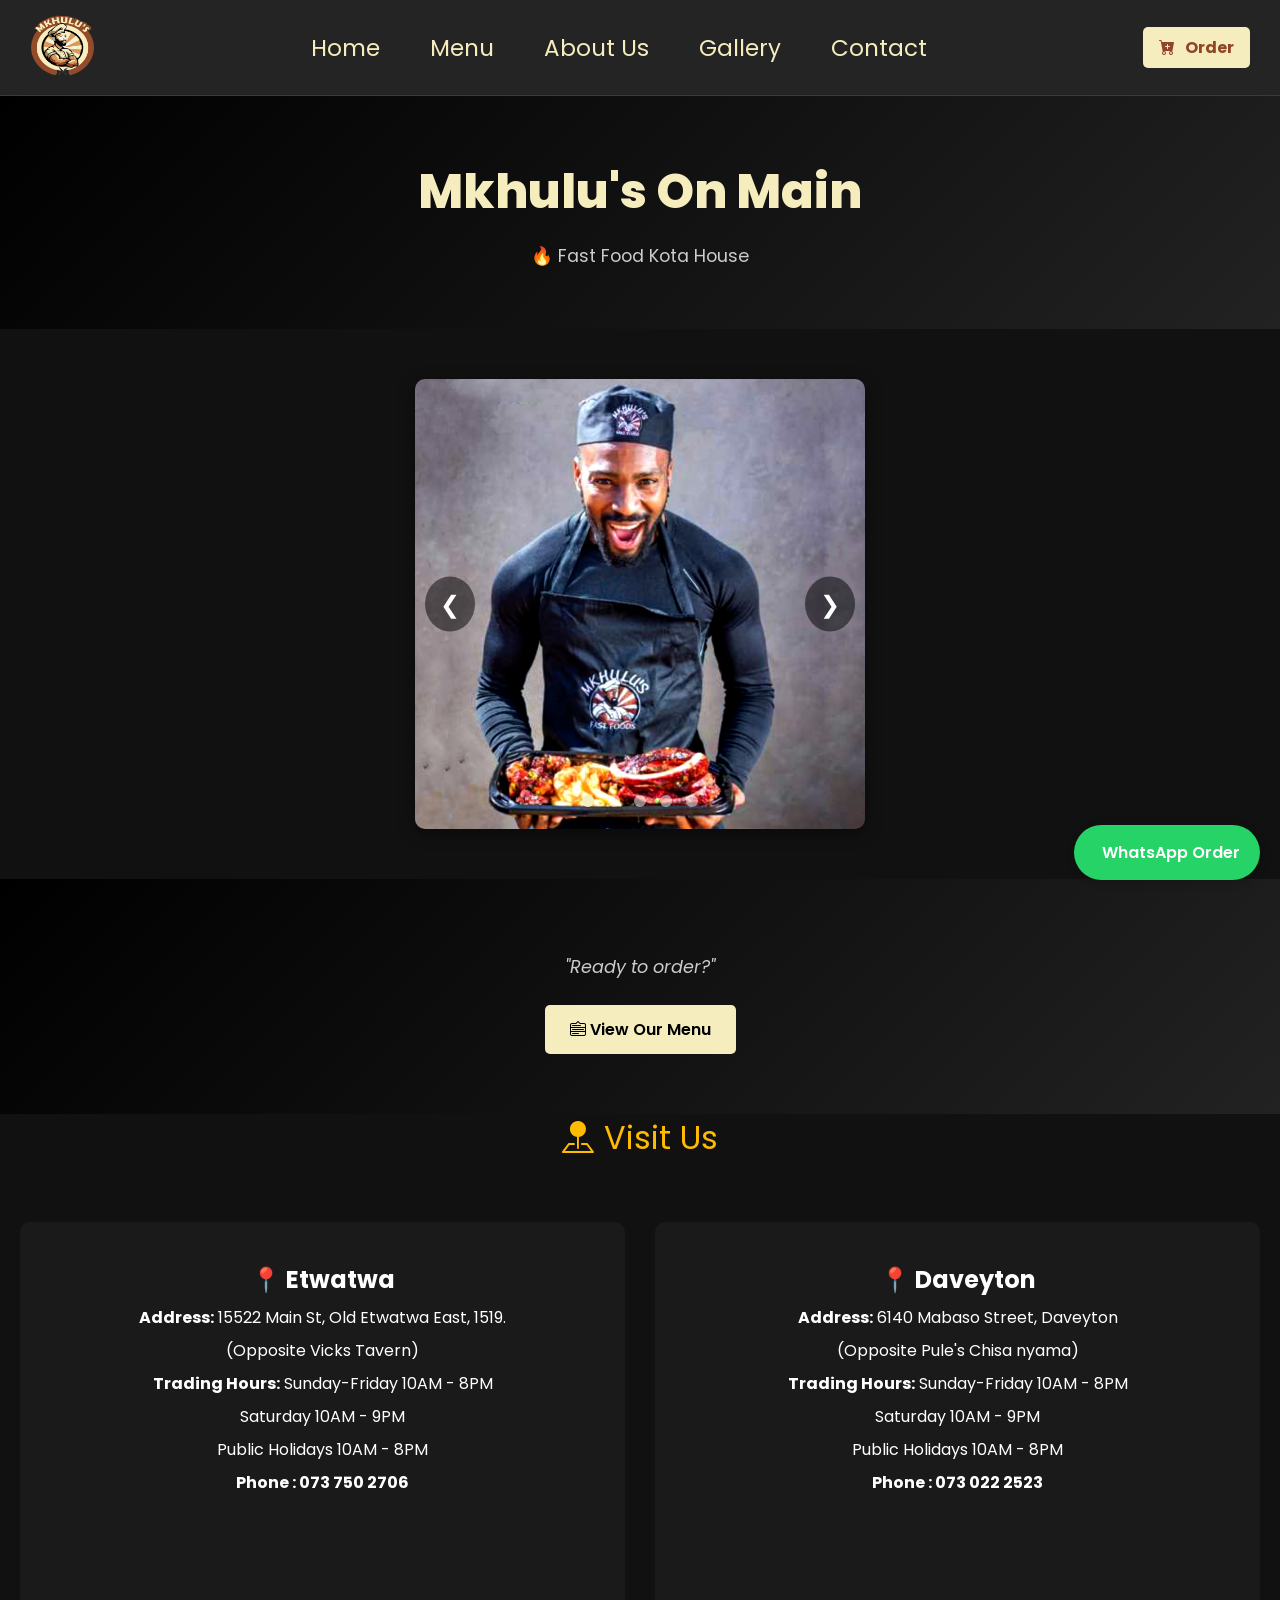
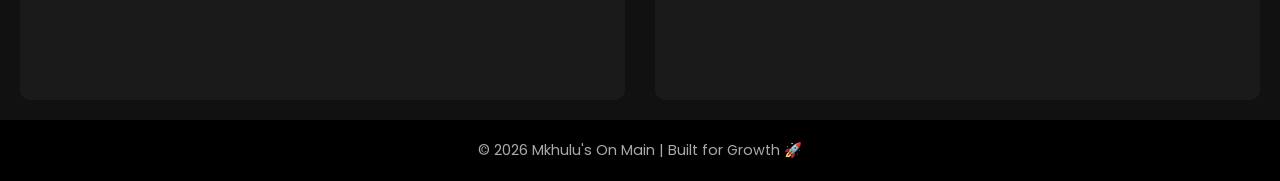
==== index.html @ d46ef75b "." ====
<!DOCTYPE html>
<html lang="en">

<head>
    <meta charset="UTF-8">
    <meta name="viewport" content="width=device-width, initial-scale=1.0">
    <title>Mkhulu's On Main | Kota House</title>
    <link href="https://fonts.googleapis.com/css2?family=Poppins:wght@300;400;600;800&display=swap" rel="stylesheet">
    <link rel="stylesheet" href="https://cdn.jsdelivr.net/npm/bootstrap-icons@1.11.3/font/bootstrap-icons.css">

    <link href="styles.css" rel="stylesheet">
</head>

<body>

    <nav class="navbar">

        <a href="index.html">
            <img src="images/LOGO.avif" class="logo" alt="Logo">
        </a>

        <!-- Hamburger Button -->
        <div class="hamburger" onclick="toggleMenu()">
            <i class="bi bi-list"></i>
        </div>

        <ul class="nav-links" id="navLinks">
            <li><a href="index.html">Home</a></li>
            <li><a href="menu.html">Menu</a></li>
            <li><a href="about.html">About Us</a></li>
            <li><a href="gallery.html">Gallery</a></li>
            <li><a href="contact.html">Contact</a></li>
        </ul>

        <a href="menu.html" class="order-btn">
            <i class="bi bi-cart-plus-fill"></i> Order
        </a>

    </nav>


    <!-- Hero Section -->
    <div class="hero">
        <h1>Mkhulu's On Main</h1>
        <p>🔥 Fast Food Kota House</p>
    </div>

    <!-- Slider Wrapper -->
    <div class="slider-wrapper">
        <div class="slider">
            <div class="slide active"><img src="images/mkhulu.jpeg" alt="Slide 1"></div>
            <div class="slide"><img src="images/slide2.avif" alt="Slide 2"></div>
            <div class="slide"><img src="images/slide3.avif" alt="Slide 3"></div>
            <div class="slide"><img src="images/slide4.avif" alt="Slide 4"></div>
            <div class="slide"><img src="images/slide5.avif" alt="Slide 5"></div>
        </div>

        <!-- Arrows -->
        <button class="prev">&#10094;</button>
        <button class="next">&#10095;</button>

        <!-- Dots -->
        <div class="dots">
            <span class="dot active" data-index="0"></span>
            <span class="dot" data-index="1"></span>
            <span class="dot" data-index="2"></span>
            <span class="dot" data-index="3"></span>
            <span class="dot" data-index="4"></span>
        </div>
    </div>


    <div class="hero">
        <p><i>"Ready to order?"</i></p>
        <a href="menu.html" class="cta-btn"><i class="bi bi-menu-down"></i> View Our Menu</a>
    </div>



    <!-- HTML -->
    <div id="visit">
        <i class="bi bi-pin-map-fill"></i> Visit Us
    </div>

    <div class="locations">
        <section class="info">
            <h2>📍 Etwatwa</h2>
            <p class="map-link">
                <strong>Address:</strong>
                <a href="https://www.google.com/maps/search/?api=1&query=Opposite+Vicks+Tavern,+15522+Main+St,+Old+Etwatwa+East,+Benoni,+1519"
                    target="_blank">
                    15522 Main St, Old Etwatwa East, 1519.
                </a>
            </p>
            <p>(Opposite Vicks Tavern)</p>

            <p><strong>Trading Hours:</strong> Sunday-Friday 10AM - 8PM</p>
            <P>Saturday 10AM - 9PM</P>
            <P>Public Holidays 10AM - 8PM</P>
            <p><strong>Phone : </strong>
                <a href="tel:+277375027063"> 073 750 2706</a>
            </p>
            <iframe
                src="https://www.google.com/maps?q=Opposite+Vicks+Tavern,+15522+Main+St,+Old+Etwatwa+East,+Benoni,+1519&output=embed"
                width="250" height="150" style="border:0; border-radius:8px;" loading="lazy">
            </iframe>

        </section>

        <section class="info">
            <h2>📍 Daveyton</h2>
            <p class="map-link">
                <strong>Address:</strong>
                <a href="https://maps.app.goo.gl/sneJCMgB36VChfYU7" target="_blank">
                    6140 Mabaso Street, Daveyton
                </a>
            </p>

            <p>(Opposite Pule's Chisa nyama)</p>
            <p><strong>Trading Hours:</strong> Sunday-Friday 10AM - 8PM</p>
            <P>Saturday 10AM - 9PM</P>
            <P>Public Holidays 10AM - 8PM</P>
            <p><strong>Phone : </strong>
                <a href="tel:+27730222523"> 073 022 2523</a>
            </p>
            <iframe
                src="https://www.google.com/maps/embed?pb=!1m18!1m12!1m3!1d895.4417477886059!2d28.4254362!3d-26.1391393!2m3!1f0!2f0!3f0!3m2!1i1024!2i768!4f13.1!3m3!1m2!1s0x1e953bc780aaadab%3A0x60df3e2e0fc5ef52!2s6142%20Mocke%20St%2C%20Daveyton%2C%20Benoni%2C%201507!5e0!3m2!1sen!2sza!4v1771265804781!5m2!1sen!2sza"
                width="250" height="150" style="border:0; border-radius:8px;" allowfullscreen="" loading="lazy"
                referrerpolicy="no-referrer-when-downgrade">
            </iframe>


        </section>
    </div>

    <footer>
        © 2026 Mkhulu's On Main | Built for Growth 🚀
    </footer>

    <a href="https://wa.me/27780421867" class="whatsapp-btn">
        <i class="fab fa-whatsapp"></i> <span>WhatsApp Order</span> </a>

    <script src="script.js"></script>


</body>

</html>
---- styles.css ----
/* -------------------- Global Styles -------------------- */
* {
    margin: 0;
    padding: 0;
    box-sizing: border-box;
    font-family: 'Poppins', sans-serif;
}

body {
    margin: 0;
    font-family: 'Poppins', sans-serif;
    background: #111;
    color: white;
}

/* -------------------- Navbar -------------------- */
.navbar {
    position: sticky;
    /* Makes it stick */
    top: 0;
    /* Stick to top */
    z-index: 1000;
    /* Stay above content */
    width: 100%;

    display: flex;
    align-items: center;
    justify-content: space-between;
    padding: 15px 30px;

    background: rgba(51, 51, 51, 0.6);
    /* Semi-transparent */
    backdrop-filter: blur(10px);
    /* Blur effect */
    -webkit-backdrop-filter: blur(15px);
    /* Safari support */

    border-bottom: 1px solid rgba(255, 255, 255, 0.1);
}

/* Logo */
.logo {
    height: 65px;
    /* controls size */
    width: auto;
    /* keeps proportions */
    display: block;
}


/* Nav Links */
.nav-links {
    list-style: none;
    display: flex;
    gap: 50px;
    margin: 0;
    padding: 0;
    font-size: 23px;
}

.nav-links a {
    color: #F6EDBF;
    text-decoration: none;
    transition: 0.3s;
}

.nav-links a:hover {
    color: #8F4526;
    text-shadow: #ffffff;
}

/* Order Button */
.order-btn {
    display: inline-flex;
    align-items: center;
    gap: 10px;
    background-color: #F6EDBF;
    color: #8F4526;
    padding: 8px 16px;
    border-radius: 5px;
    text-decoration: none;
    font-weight: bold;
    transition: 0.5s;
}

.order-btn:hover {
    background-color: #8F4526;
    color: wheat;
}

/* -------------------- Header -------------------- */
header {
    background: linear-gradient(135deg, #000, #222);
    padding: 60px 0;
    /* Remove horizontal padding to align navbar */
    text-align: center;
}

header h1 {
    font-size: 3rem;
    font-weight: 800;
    color: #F6EDBF;
}

header p {
    margin-top: 15px;
    font-size: 1.1rem;
    color: #ccc;
}

.slider-wrapper {
    position: relative;
    width: 450px;
    height: 450px;
    margin: 50px auto;
    overflow: hidden;
    border-radius: 10px;
    box-shadow: 0 4px 15px rgba(0, 0, 0, 0.5);
}

.slider {
    display: flex;
    transition: transform 0.5s ease-in-out;
    width: 500%;
    will-change: transform;
    /* 5 slides */
}

.slide {
    min-width: 100%;
    box-sizing: border-box;
}

.slide img {
    width: 20%;
    display: block;
}

/* Arrows */
.prev,
.next {
    position: absolute;
    top: 50%;
    transform: translateY(-50%);
    background-color: rgba(0, 0, 0, 0.5);
    color: white;
    border: none;
    padding: 10px 15px;
    font-size: 24px;
    cursor: pointer;
    border-radius: 50%;
}

.prev:hover,
.next:hover {
    background-color: rgba(0, 0, 0, 0.8);
}

.prev {
    left: 10px;
}

.next {
    right: 10px;
}

/* Dots */
.dots {
    position: absolute;
    bottom: 15px;
    width: 100%;
    text-align: center;
}

.dot {
    height: 12px;
    width: 12px;
    margin: 0 5px;
    display: inline-block;
    background-color: rgba(255, 255, 255, 0.5);
    border-radius: 50%;
    cursor: pointer;
    transition: background 0.5s;
}

.dot.active {
    background-color: #F6EDBF;
}


.cta-btn {
    display: inline-block;
    margin-top: 25px;
    padding: 12px 25px;
    background: #F6EDBF;
    color: black;
    font-weight: 600;
    text-decoration: none;
    border-radius: 5px;
    transition: 0.3s;
}

.cta-btn:hover {
    background: #8F4526;
    color: #F6EDBF;
}

/* -------------------- Sections -------------------- */
.section {
    padding: 60px 20px;
    max-width: 1200px;
    margin: auto;
}

.section h2 {
    text-align: center;
    margin-bottom: 40px;
    font-size: 2rem;
    color: #ffbb00;
}

.hero {
    background: linear-gradient(135deg, #000, #222);
    padding: 60px 20px;
    /* Only padding for content, won't affect navbar */
    text-align: center;
}

.hero h1 {
    font-size: 3rem;
    font-weight: 800;
    color: #F6EDBF;
}

.hero p {
    margin-top: 15px;
    font-size: 1.1rem;
    color: #ccc;
}

.hero .cta-btn {
    display: inline-block;
    margin-top: 25px;
    padding: 12px 25px;
    background: #F6EDBF;
    color: black;
    font-weight: 600;
    text-decoration: none;
    border-radius: 5px;
    transition: 0.3s;
}

.hero .cta-btn:hover {
    background: #8F4526;
    color: #F6EDBF;
}


/* Visit Section */
#visit {
    display: flex;
    justify-content: center;
    align-items: center;
    gap: 10px;
    text-align: center;
    margin-bottom: 40px;
    font-size: 2rem;
    color: #ffbb00;
}

/* -------------------- Menu Grid -------------------- */

.menu-grid {
    display: grid;
    grid-template-columns: repeat(auto-fit, minmax(220px, 1fr));
    gap: 20px;
}

/* ------------------- Menu Cards ------------------- */



/* -------------------- Locations -------------------- */
.locations {
    display: grid;
    grid-template-columns: repeat(2, 1fr);
    gap: 30px;
    padding: 20px;
}

.info {
    background: #1a1a1a;
    padding: 40px 20px;
    text-align: center;
    border-radius: 10px;
}

.info p {
    margin: 8px 0;
}

.map-link a {
    font-size: 16px;
    color: #ffffff;
    text-decoration: none;
}

.map-link a:hover {
    text-decoration: underline;
}

/* -------------------- Cards -------------------- */
.card {
    background: #1c1c1c;
    padding: 20px;
    border-radius: 10px;
    transition: 0.3s;
    border: 1px solid #333;
}

.card:hover {
    transform: translateY(-5px);
    border: 1px solid #ffbb00;
}

.card h3 {
    margin-bottom: 10px;
    color: #ffbb00;
}

.price {
    font-weight: 600;
    margin: 10px 0;
    color: #00ff88;
}

/* -------------------- Footer -------------------- */
footer {
    background: #000;
    padding: 20px;
    text-align: center;
    font-size: 0.9rem;
    color: #aaa;
}

/* -------------------- WhatsApp Button -------------------- */
.whatsapp-btn {
    position: fixed;
    bottom: 20px;
    right: 20px;
    background: #25D366;
    color: white;
    padding: 15px 20px;
    border-radius: 50px;
    text-decoration: none;
    font-weight: 600;
    display: flex;
    align-items: center;
    gap: 8px;
    /* Space between icon and text */
    z-index: 9999;
    box-shadow: 2px 2px 10px rgba(0, 0, 0, 0.2);
}

/* Mobile View: Icon Only */
@media (max-width: 768px) {
    .whatsapp-btn {
        width: 60px;
        /* Set a fixed width */
        height: 60px;
        /* Set a fixed height */
        padding: 0;
        /* Remove padding to center the icon */
        justify-content: center;
        border-radius: 50%;
        /* Makes it a circle */
        bottom: 15px;
        right: 15px;
    }

    .whatsapp-btn span {
        display: none;
        /* Hides the text label */
    }

    .whatsapp-btn i {
        font-size: 30px;
        /* Makes the icon slightly larger on mobile */
    }
}

/* -------------------- Links -------------------- */
a[href^="tel"] {
    color: inherit;
    text-decoration: none;
    font-weight: bold;
}

/* -------------------- Responsive -------------------- */
@media (max-width: 768px) {
    .locations {
        grid-template-columns: 1fr;
    }

    .nav-links {
        flex-direction: column;
        gap: 15px;
    }
}

/* -------------------- Menu views -------------------- */
/* Buttons */
.menu-buttons {
    display: flex;
    justify-content: center;
    gap: 20px;
    margin: 40px 0;
    flex-wrap: wrap;
}

.menu-btn {
    padding: 12px 25px;
    font-size: 16px;
    cursor: pointer;
    border: none;
    border-radius: 8px;
    background-color: #ff6f61;
    color: white;
    transition: background 0.3s, transform 0.2s;
}

.menu-btn:hover {
    background-color: #ff3b2f;
    transform: scale(1.05);
}

/* Modal Styling */
.modal {
    display: none;
    /* Hidden by default */
    position: fixed;
    z-index: 1000;
    padding-top: 60px;
    left: 0;
    top: 0;
    width: 100%;
    height: 100%;
    overflow: auto;
    background-color: rgba(0, 0, 0, 0.8);
    /* Black with opacity */
}

.modal-content {
    margin: auto;
    display: block;
    max-width: 90%;
    max-height: 80vh;
    border-radius: 10px;
    box-shadow: 0 4px 15px rgba(0, 0, 0, 0.3);
    animation: fadeIn 0.3s;
}

.close {
    position: absolute;
    top: 20px;
    right: 35px;
    color: #fff;
    font-size: 40px;
    font-weight: bold;
    cursor: pointer;
    transition: color 0.3s;
}

.close:hover {
    color: #ff3b2f;
}

/* Fade animation */
@keyframes fadeIn {
    from {
        opacity: 0;
    }

    to {
        opacity: 1;
    }
}

/* Hamburger hidden on desktop */
.hamburger {
    display: none;
    font-size: 28px;
    cursor: pointer;
    color: white;
}

/* Mobile Styles */
@media (max-width: 768px) {
    .hamburger {
        display: block;
        /* Show hamburger */
    }

    .order-btn {
        display: none;
        /* Hide desktop button */
    }

    .nav-links {
        /* Position it as a dropdown */
        position: absolute;
        top: 100%;
        /* Sits right below navbar */
        left: 0;
        width: 100%;
        background: rgba(17, 17, 17, 0.95);
        backdrop-filter: blur(10px);

        /* Layout */
        flex-direction: column;
        align-items: center;
        gap: 0;
        padding: 0;

        /* The Animation Logic */
        max-height: 0;
        overflow: hidden;
        transition: max-height 0.4s ease-in-out, padding 0.3s ease;
        display: flex;
        /* Keep as flex to align items center */
    }

    /* When JS adds the .active class */
    .nav-links.active {
        max-height: 500px;
        /* Big enough to fit all links */
        padding: 20px 0;
        border-bottom: 1px solid rgba(255, 255, 255, 0.1);
    }

    .nav-links li {
        width: 100%;
        text-align: center;
        padding: 15px 0;
    }
}

/* Define the movement */
@keyframes single-bounce {

    0%,
    100% {
        transform: translateY(0);
    }

    50% {
        transform: translateY(-12px);
    }
}

/* The specific class for this button */
/* 1. The Wrapper handles the infinite floating/bouncing */
.bounce-wrapper {
    display: inline-block;
    animation: single-bounce 1.2s infinite ease-in-out;
}

/* 2. The Button handles the styling and the "Press" effect */
/* 1. This centers the button horizontally and adds vertical spacing */
.button-container {
    display: flex;
    justify-content: center;
    /* Horizontal center */
    align-items: center;
    /* Vertical center */
    padding: 40px 0;
    /* Space above and below the button */
    width: 100%;
    /* Ensure it spans the full screen width */
}

/* 2. The Wrapper (remains the same) */
.bounce-wrapper {
    display: inline-block;
    animation: single-bounce 1.2s infinite ease-in-out;
}

/* 3. The Button (your existing styles) */
.btn-bounce-only {
    display: inline-block;
    text-decoration: none;
    background-color: #e67e22;
    color: #fff;
    padding: 14px 28px;
    border-radius: 5px;
    font-family: sans-serif;
    font-weight: bold;
    transition: transform 0.9s ease-out, background-color 0.6s ease;
    -webkit-tap-highlight-color: transparent;
}

/* THE CLICK EFFECT */
.btn-bounce-only:active {
    transform: scale(0.8);
}

@keyframes single-bounce {

    0%,
    100% {
        transform: translateY(0);
    }

    50% {
        transform: translateY(-8px);
    }
}

.social-container {
    text-align: center;
    padding: 40px 20px;
}

.social-container h3 {
    color: #F6EDBF;
    margin-bottom: 20px;
    font-size: 1.5rem;
}

.social-icons {
    display: flex;
    justify-content: center;
    gap: 20px;
}

.social-btn {
    width: 60px;
    height: 60px;
    display: flex;
    align-items: center;
    justify-content: center;
    border-radius: 50%;
    background: rgba(255, 255, 255, 0.1);
    backdrop-filter: blur(5px);
    color: white;
    font-size: 24px;
    text-decoration: none;
    transition: all 0.3s ease;
    border: 1px solid rgba(255, 255, 255, 0.1);
}

/* Hover Effects */
.social-btn:hover {
    transform: translateY(-5px);
    box-shadow: 0 10px 20px rgba(0, 0, 0, 0.3);
}

.facebook:hover {
    background: #1877F2;
    border-color: #1877F2;
}

.tiktok:hover {
    background: #000000;
    border-color: #ff0050;
    box-shadow: 2px 2px #ff0050, -2px -2px #00f2ea;
}

.instagram:hover {
    background: radial-gradient(circle at 30% 107%, #fdf497 0%, #fdf497 5%, #fd5949 45%, #d6249f 60%, #285AEB 90%);
    border-color: transparent;
}

@media (max-width: 768px) {
    .nav-links {
        position: absolute;
        top: 70px;
        left: 0;
        width: 100%;
        background: #111;
        flex-direction: column;
        text-align: center;
        padding: 15px 0;

        /* Smooth Transition Logic */
        max-height: 0;
        overflow: hidden;
        transition: max-height 0.3s ease-in-out;
        display: flex;
        /* Keep flex, but hide with height */
    }

    .nav-links.active {
        max-height: 500px;
        /* Adjust based on menu size */
    }
}

/* Responsive adjustments for mobile devices */
@media screen and (max-width: 768px) {
    .item {
        flex-direction: column;
        /* Stack elements vertically */
        border-radius: 20px;
        /* Reduce pill shape to a rounded card */
        padding: 20px;
        text-align: center;
        gap: 10px;
        /* Adds spacing between stacked elements */
    }

    .item-name,
    .price-center,
    .btn-wrapper {
        flex: none;
        /* Reset the flex-grow property */
        width: 100%;
        /* Ensure they take full width */
        text-align: center;
        /* Center text for a cleaner mobile look */
        justify-content: center;
    }

    .item:hover {
        transform: none;
        /* Optional: Disable lift on touch devices */
    }
}

@media (hover: hover) {
    .item:hover {
        transform: translateY(-2px);
        box-shadow: 0 10px 20px rgba(0, 0, 0, 0.15);
    }
}
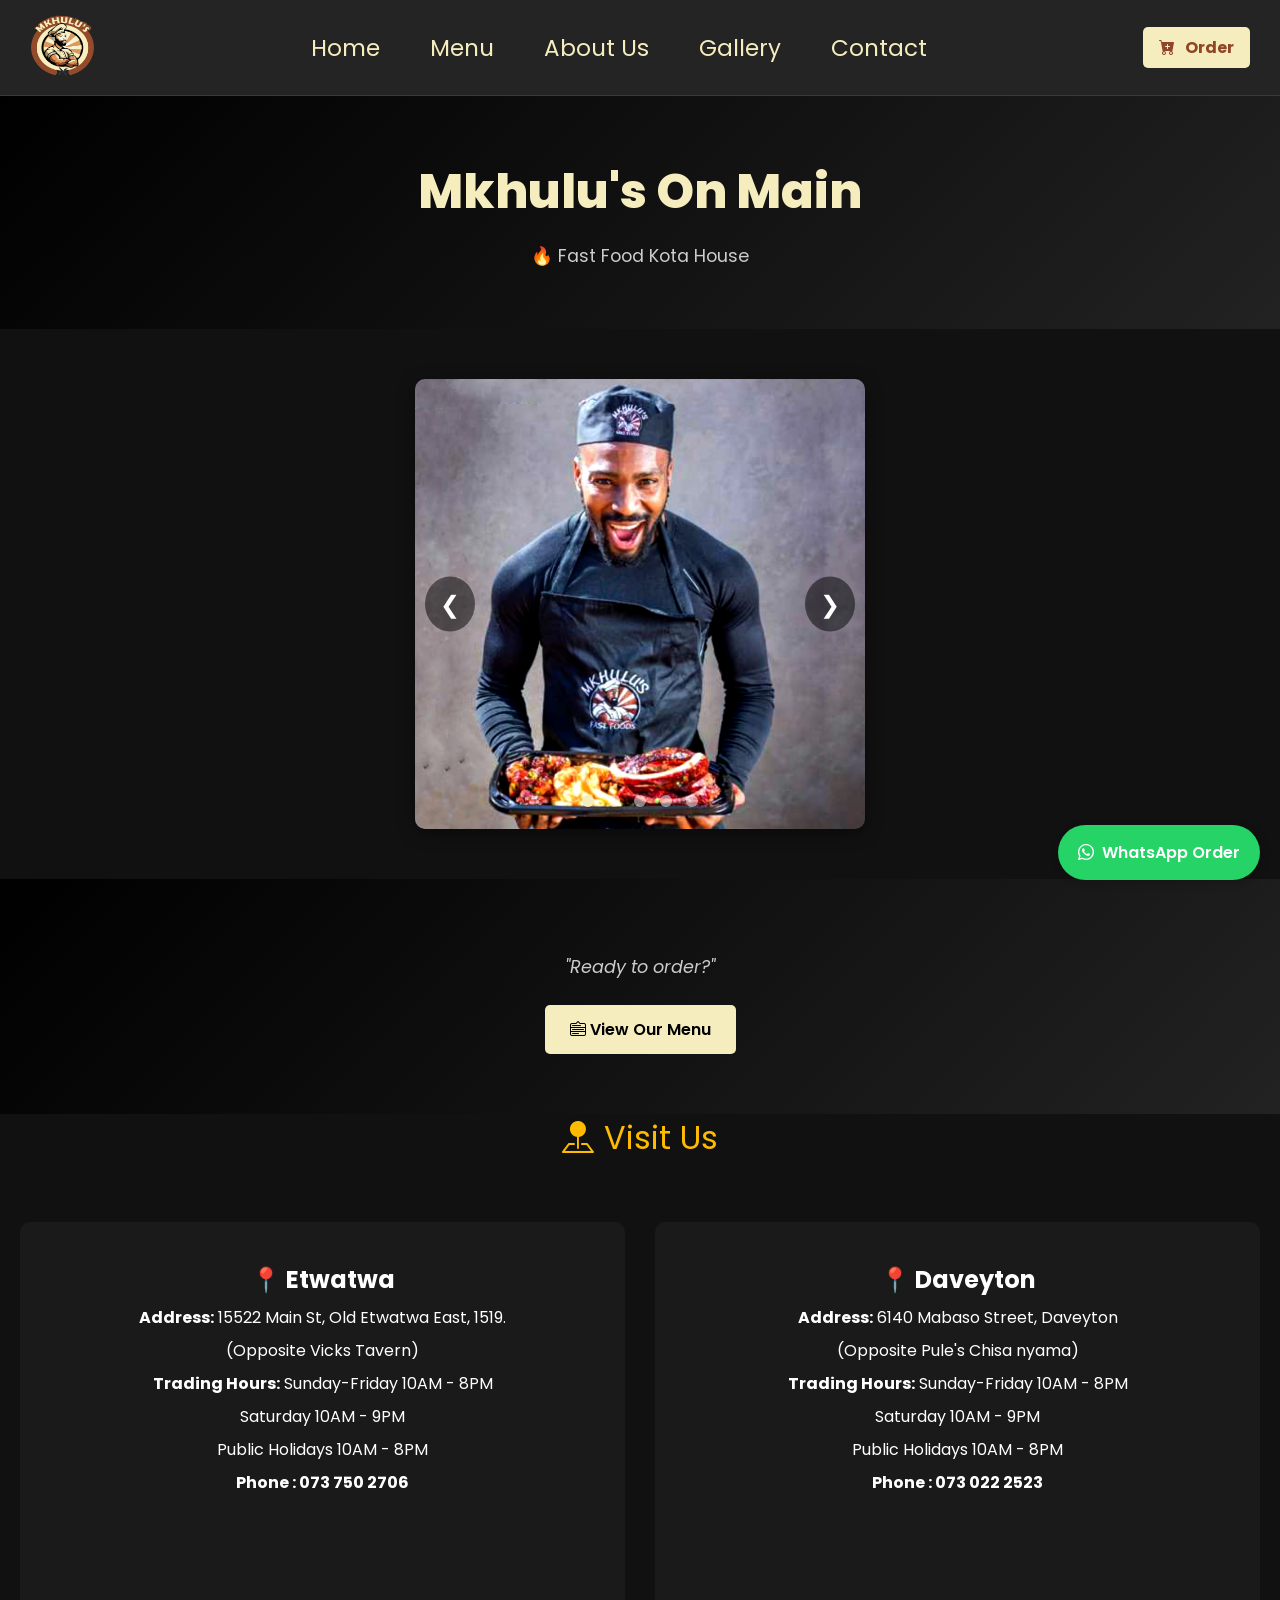
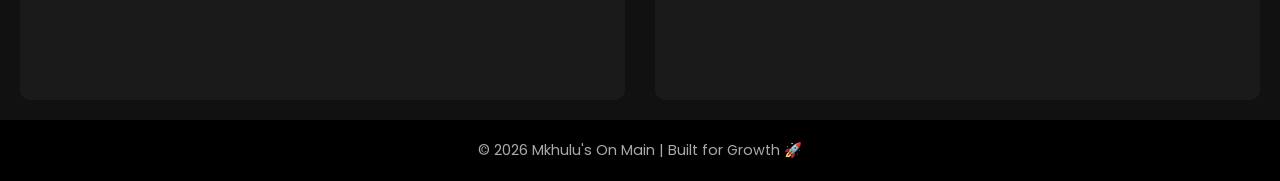
==== commit 189a7509: "." ====
--- a/index.html
+++ b/index.html
@@ -138,7 +138,7 @@
     </footer>
 
     <a href="https://wa.me/27780421867" class="whatsapp-btn">
-        <i class="fab fa-whatsapp"></i> <span>WhatsApp Order</span> </a>
+        <i class="bi bi-whatsapp"></i> <span>WhatsApp Order</span> </a>
 
     <script src="script.js"></script>
 
--- a/styles.css
+++ b/styles.css
@@ -363,29 +363,55 @@
 }
 
 /* Mobile View: Icon Only */
+/* Desktop Styles */
+.whatsapp-btn {
+    position: fixed;
+    bottom: 20px;
+    right: 20px;
+    background: #25D366;
+    color: white;
+    padding: 15px 20px;
+    border-radius: 50px;
+    text-decoration: none;
+    font-weight: 600;
+    display: flex;
+    align-items: center;
+    justify-content: center;
+    z-index: 9999;
+    white-space: nowrap;
+    /* Prevents text from wrapping */
+    transition: all 0.3s ease;
+}
+
+/* Mobile View (The Fix) */
 @media (max-width: 768px) {
     .whatsapp-btn {
-        width: 60px;
-        /* Set a fixed width */
-        height: 60px;
-        /* Set a fixed height */
-        padding: 0;
-        /* Remove padding to center the icon */
-        justify-content: center;
-        border-radius: 50%;
-        /* Makes it a circle */
-        bottom: 15px;
-        right: 15px;
-    }
-
-    .whatsapp-btn span {
-        display: none;
-        /* Hides the text label */
-    }
-
-    .whatsapp-btn i {
-        font-size: 30px;
-        /* Makes the icon slightly larger on mobile */
+        width: 60px !important;
+        /* Force a square width */
+        height: 60px !important;
+        /* Force a square height */
+        padding: 0 !important;
+        /* Remove padding */
+        border-radius: 50% !important;
+        /* Force a circle */
+        overflow: hidden !important;
+        /* Hide any text that spills out */
+        font-size: 0 !important;
+        /* Shrink text to nothing */
+    }
+
+    /* Target the icon specifically to keep it visible */
+    .whatsapp-btn i,
+    .whatsapp-btn svg,
+    .whatsapp-btn img {
+        font-size: 30px !important;
+        /* If using FontAwesome */
+        width: 30px !important;
+        /* If using an image/SVG */
+        height: auto;
+        display: block !important;
+        margin: 0 auto;
+        color: #ffffff;
     }
 }
 
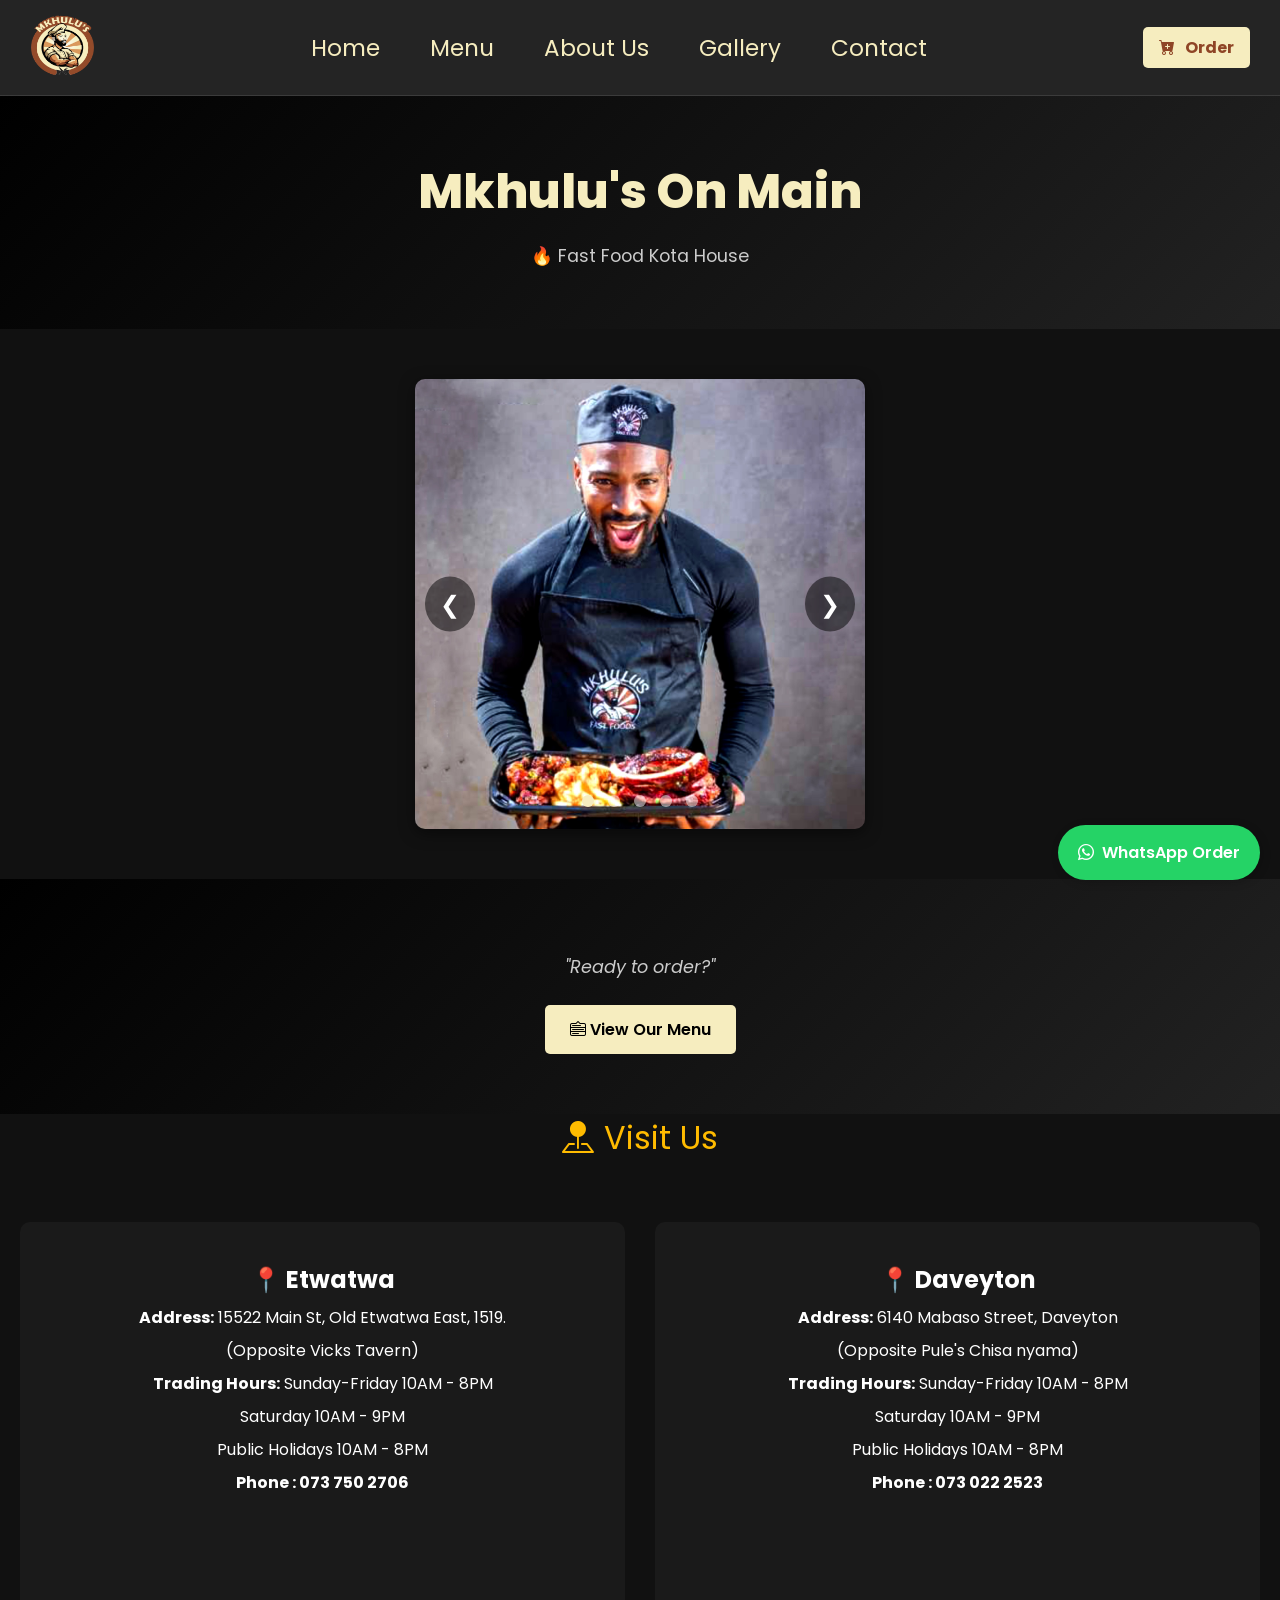
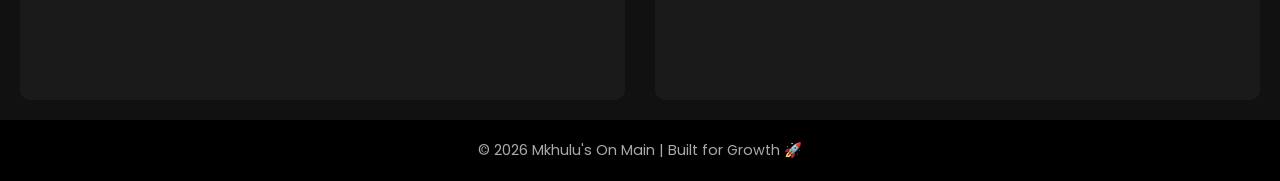
==== commit 305881a6: ".." ====
--- a/index.html
+++ b/index.html
@@ -7,6 +7,7 @@
     <title>Mkhulu's On Main | Kota House</title>
     <link href="https://fonts.googleapis.com/css2?family=Poppins:wght@300;400;600;800&display=swap" rel="stylesheet">
     <link rel="stylesheet" href="https://cdn.jsdelivr.net/npm/bootstrap-icons@1.11.3/font/bootstrap-icons.css">
+    <link rel="stylesheet" href="https://cdn.jsdelivr.net/npm/bootstrap-icons@1.13.1/font/bootstrap-icons.min.css">
 
     <link href="styles.css" rel="stylesheet">
 </head>
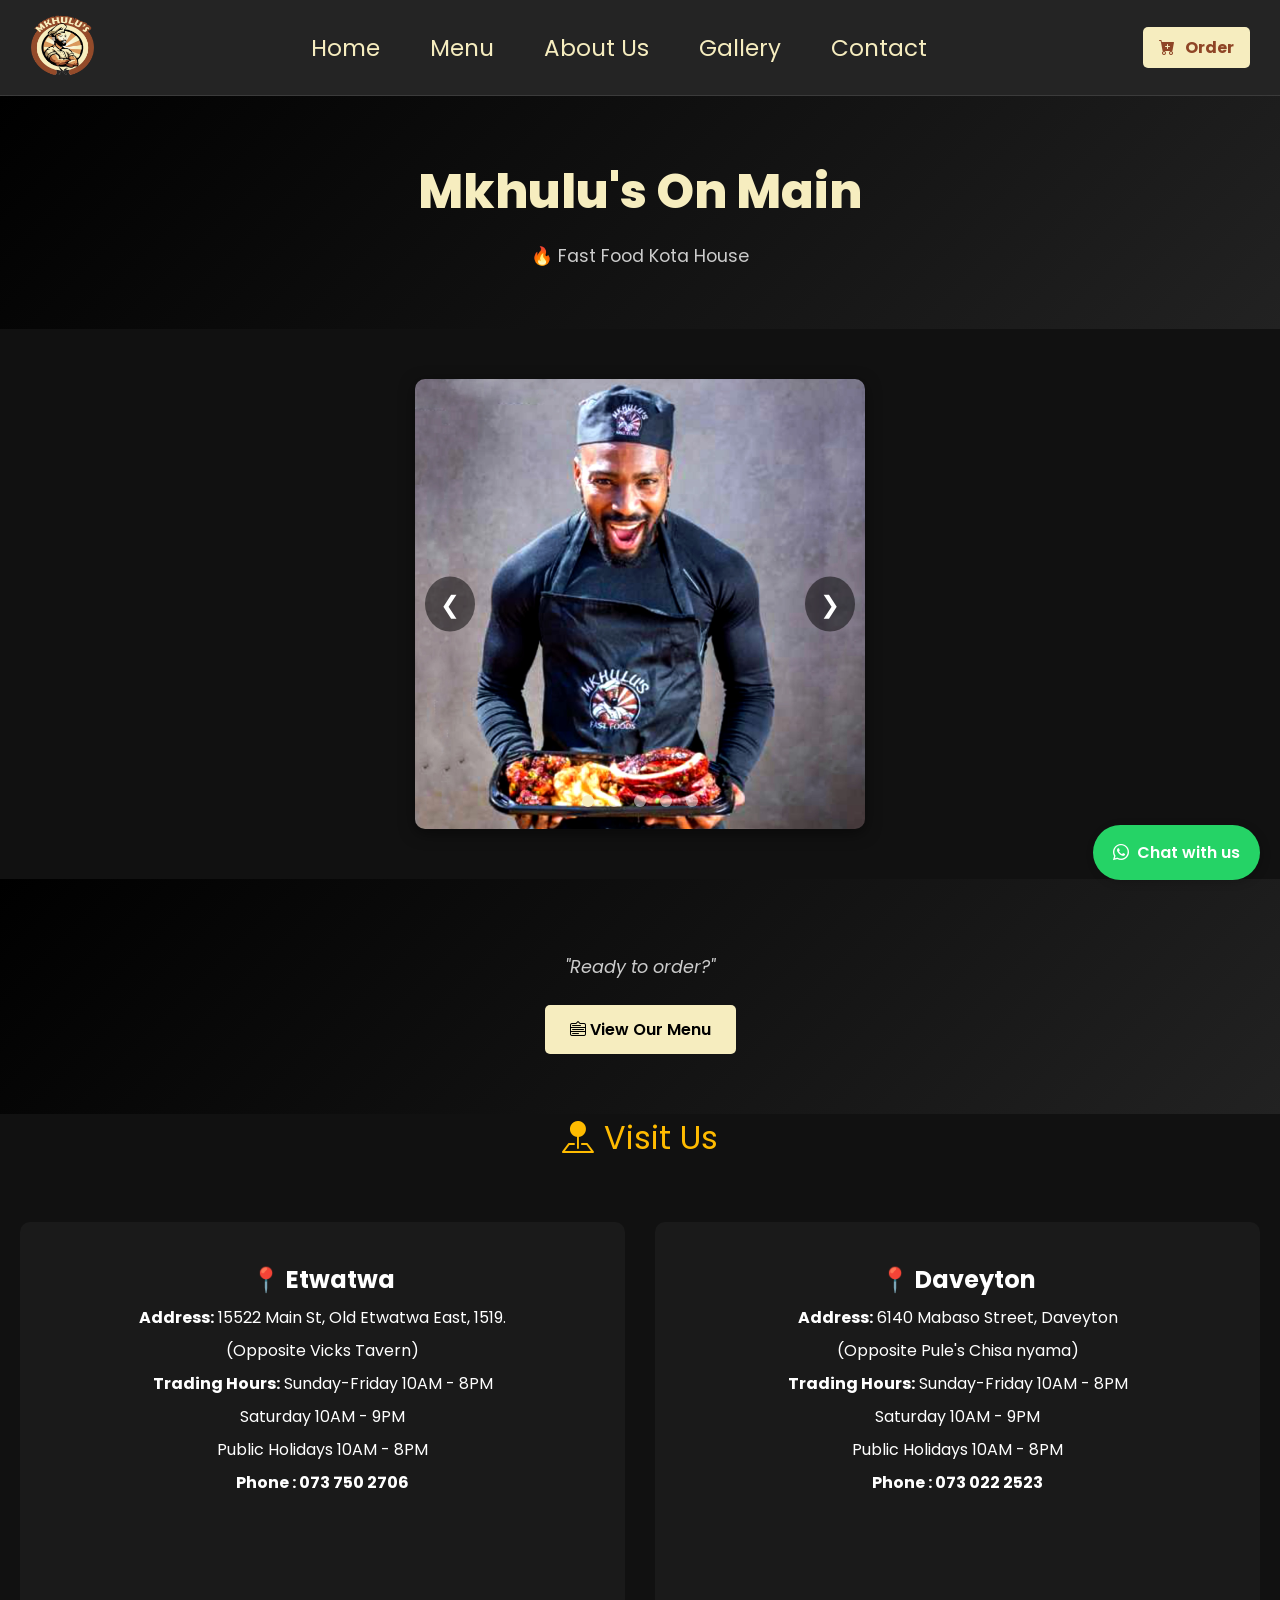
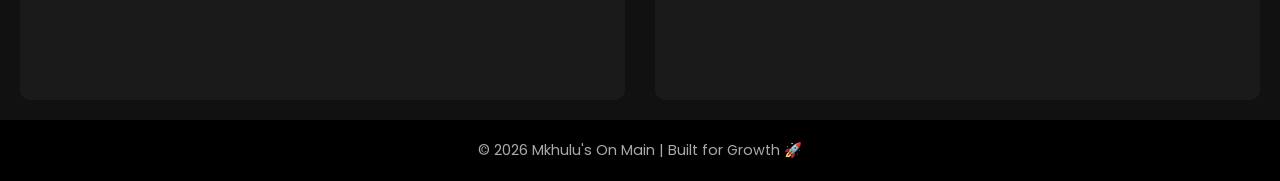
==== commit 69e15d28: "." ====
--- a/index.html
+++ b/index.html
@@ -139,7 +139,7 @@
     </footer>
 
     <a href="https://wa.me/27780421867" class="whatsapp-btn">
-        <i class="bi bi-whatsapp"></i> <span>WhatsApp Order</span> </a>
+        <i class="bi bi-whatsapp"></i> <span>Chat with us</span> </a>
 
     <script src="script.js"></script>
 
--- a/styles.css
+++ b/styles.css
@@ -411,7 +411,6 @@
         height: auto;
         display: block !important;
         margin: 0 auto;
-        color: #ffffff;
     }
 }
 
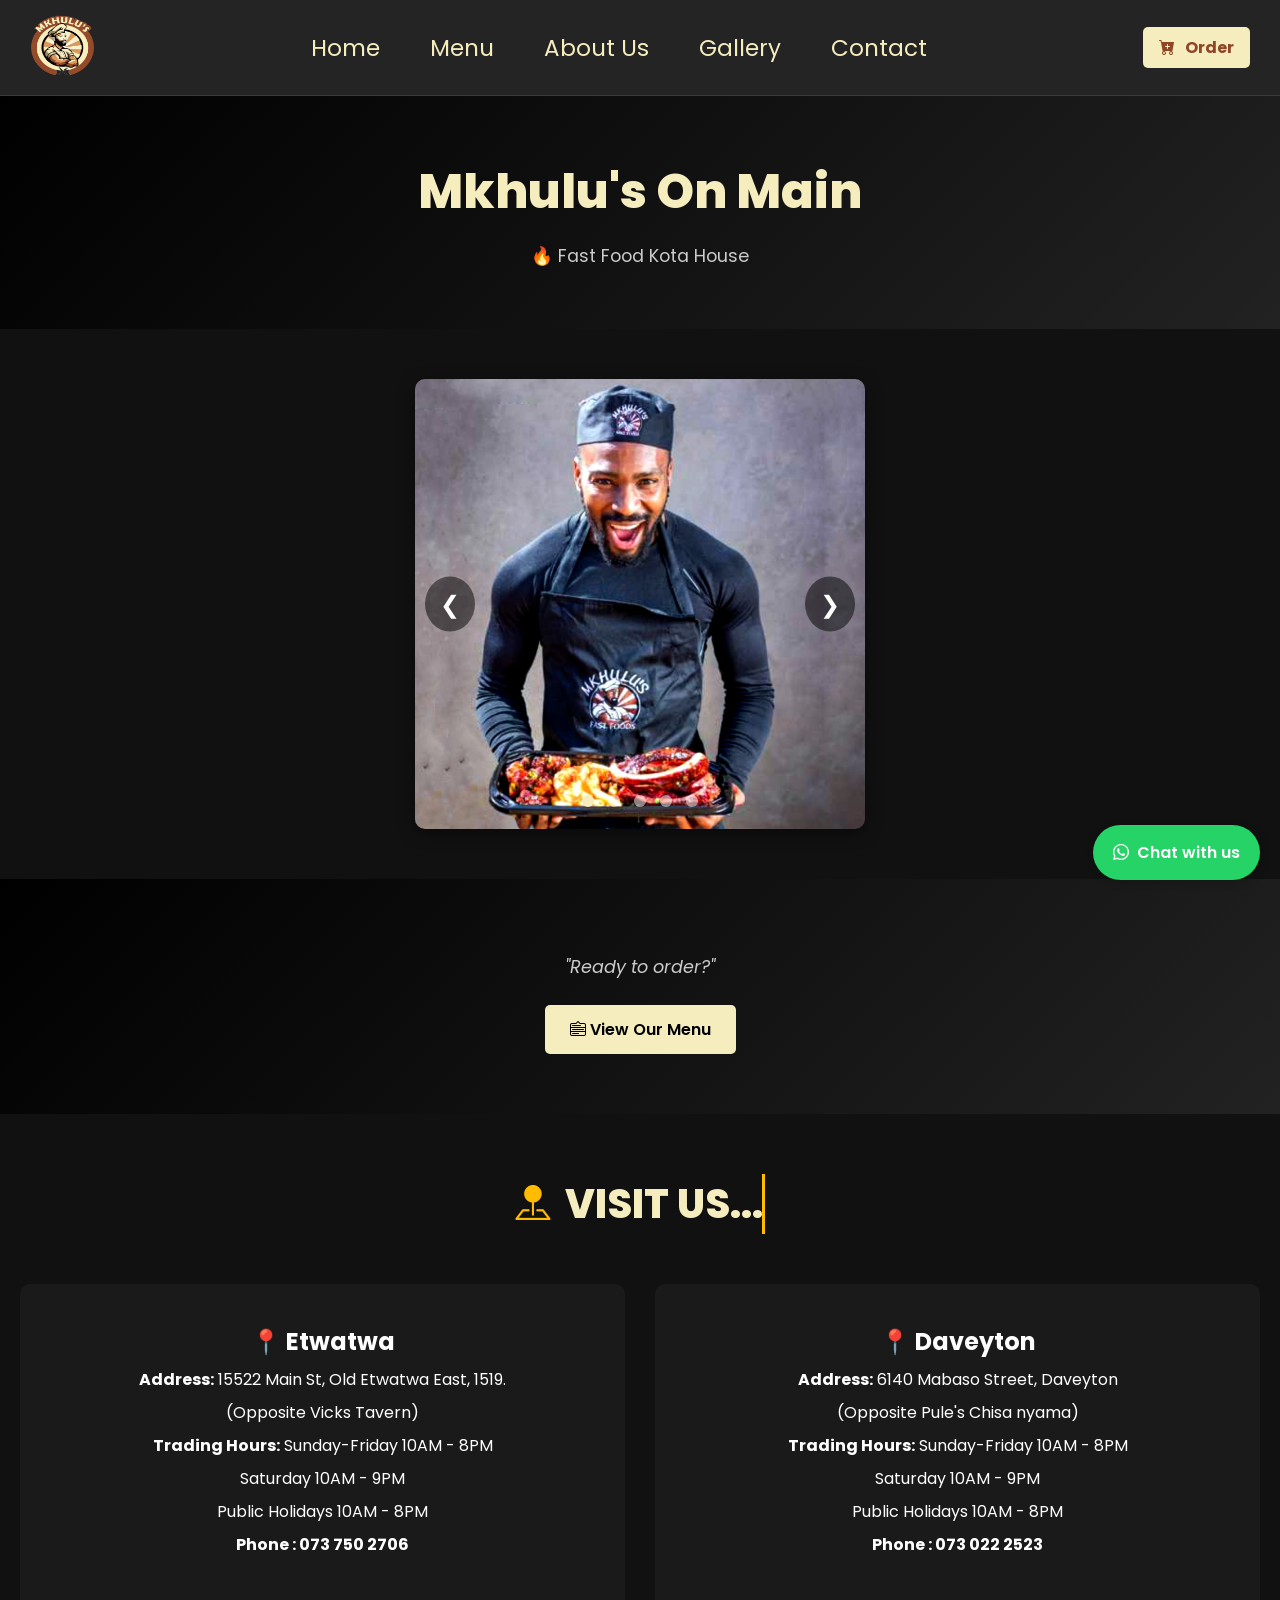
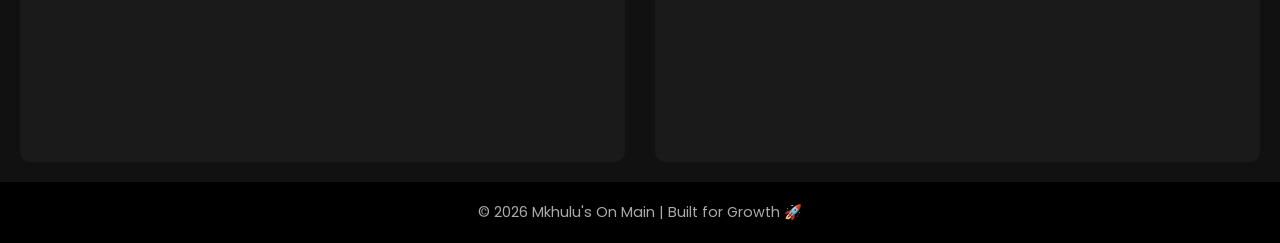
==== commit 668e8ee9: "." ====
--- a/index.html
+++ b/index.html
@@ -78,9 +78,10 @@
 
 
 
-    <!-- HTML -->
+    <!-- Visit -->
     <div id="visit">
-        <i class="bi bi-pin-map-fill"></i> Visit Us
+        <i class="bi bi-pin-map-fill"></i>
+        <span>Visit Us...</span>
     </div>
 
     <div class="locations">
--- a/styles.css
+++ b/styles.css
@@ -134,6 +134,15 @@
 .slide img {
     width: 20%;
     display: block;
+}
+
+/* Mobile Specific Tweaks */
+@media (max-width: 768px) {
+    .slider-wrapper {
+        margin: 20px auto;
+        width: 95%;
+        /* Give it more room on tiny screens */
+    }
 }
 
 /* Arrows */
@@ -259,14 +268,83 @@
 /* Visit Section */
 #visit {
     display: flex;
+    align-items: center;
     justify-content: center;
-    align-items: center;
-    gap: 10px;
-    text-align: center;
-    margin-bottom: 40px;
-    font-size: 2rem;
+    gap: 15px;
+    margin: 60px auto 30px;
+    color: #F6EDBF;
+    font-weight: 800;
+    text-transform: uppercase;
+    font-size: 2.5rem;
+}
+
+#visit i {
     color: #ffbb00;
-}
+    font-size: 2.2rem;
+    flex-shrink: 0;
+    /* Prevents icon from squishing */
+}
+
+#visit span {
+    display: inline-block;
+    overflow: hidden;
+    /* Hides characters */
+    white-space: nowrap;
+    /* Keeps text on one line */
+    border-right: 3px solid #ffbb00;
+    /* The cursor */
+    width: 0;
+    /* Start hidden */
+    animation:
+        typing 2s steps(8, end) forwards,
+        blink 0.75s step-end infinite;
+}
+
+/* Typing Animation: Adjust 'to' width to match your text length */
+@keyframes typing {
+    from {
+        width: 0;
+    }
+
+    to {
+        width: 200px;
+    }
+}
+
+/* Cursor Blink */
+@keyframes blink {
+
+    from,
+    to {
+        border-color: transparent;
+    }
+
+    50% {
+        border-color: #ffbb00;
+    }
+}
+
+/* Mobile Adjustments */
+@media (max-width: 768px) {
+    #visit {
+        font-size: 1.8rem;
+    }
+
+    #visit span {
+        animation: typing-mobile 2s steps(8, end) forwards, blink 0.75s step-end infinite;
+    }
+
+    @keyframes typing-mobile {
+        from {
+            width: 0;
+        }
+
+        to {
+            width: 145px;
+        }
+    }
+}
+
 
 /* -------------------- Menu Grid -------------------- */
 
@@ -391,6 +469,7 @@
         height: 60px !important;
         /* Force a square height */
         padding: 0 !important;
+        margin: 0 !important;
         /* Remove padding */
         border-radius: 50% !important;
         /* Force a circle */
@@ -398,6 +477,13 @@
         /* Hide any text that spills out */
         font-size: 0 !important;
         /* Shrink text to nothing */
+
+        /* 3. The Centering Logic */
+        display: flex !important;
+        align-items: center !important;
+        /* Vertical center */
+        justify-content: center !important;
+        /* Horizontal center */
     }
 
     /* Target the icon specifically to keep it visible */
@@ -411,6 +497,75 @@
         height: auto;
         display: block !important;
         margin: 0 auto;
+    }
+}
+
+/* -------------------- Mobile Navbar Fix -------------------- */
+@media (max-width: 768px) {
+    .navbar {
+        padding: 10px 20px;
+        /* Reduced padding for more screen space */
+        justify-content: space-between;
+        height: 70px;
+        /* Fixed height for consistency */
+    }
+
+    .logo {
+        height: 45px;
+        /* Smaller logo for mobile screens */
+    }
+
+    .nav-links {
+        /* Reset and Position */
+        display: flex;
+        flex-direction: column;
+        position: absolute;
+        top: 70px;
+        /* Matches the navbar height exactly */
+        left: 0;
+        width: 100%;
+        background: rgba(17, 17, 17, 0.98);
+        /* Slightly more solid for readability */
+        backdrop-filter: blur(10px);
+
+        /* The Animation Logic */
+        max-height: 0;
+        overflow: hidden;
+        transition: max-height 0.4s ease-in-out;
+        gap: 0;
+        /* Remove gap to use padding on links instead */
+        z-index: 999;
+    }
+
+    /* This class is toggled via JavaScript */
+    .nav-links.active {
+        max-height: 100vh;
+        /* Allow it to grow to full screen if needed */
+        border-bottom: 1px solid rgba(255, 255, 255, 0.1);
+    }
+
+    .nav-links li {
+        width: 100%;
+        border-bottom: 1px solid rgba(255, 255, 255, 0.05);
+    }
+
+    .nav-links a {
+        display: block;
+        padding: 20px;
+        width: 100%;
+        font-size: 20px;
+        /* Slightly smaller for mobile */
+    }
+
+    /* Keep the Hamburger Visible */
+    .hamburger {
+        display: block !important;
+        padding: 10px;
+    }
+
+    /* Ensure the order button is hidden or moved inside the menu */
+    .order-btn {
+        display: none;
     }
 }
 
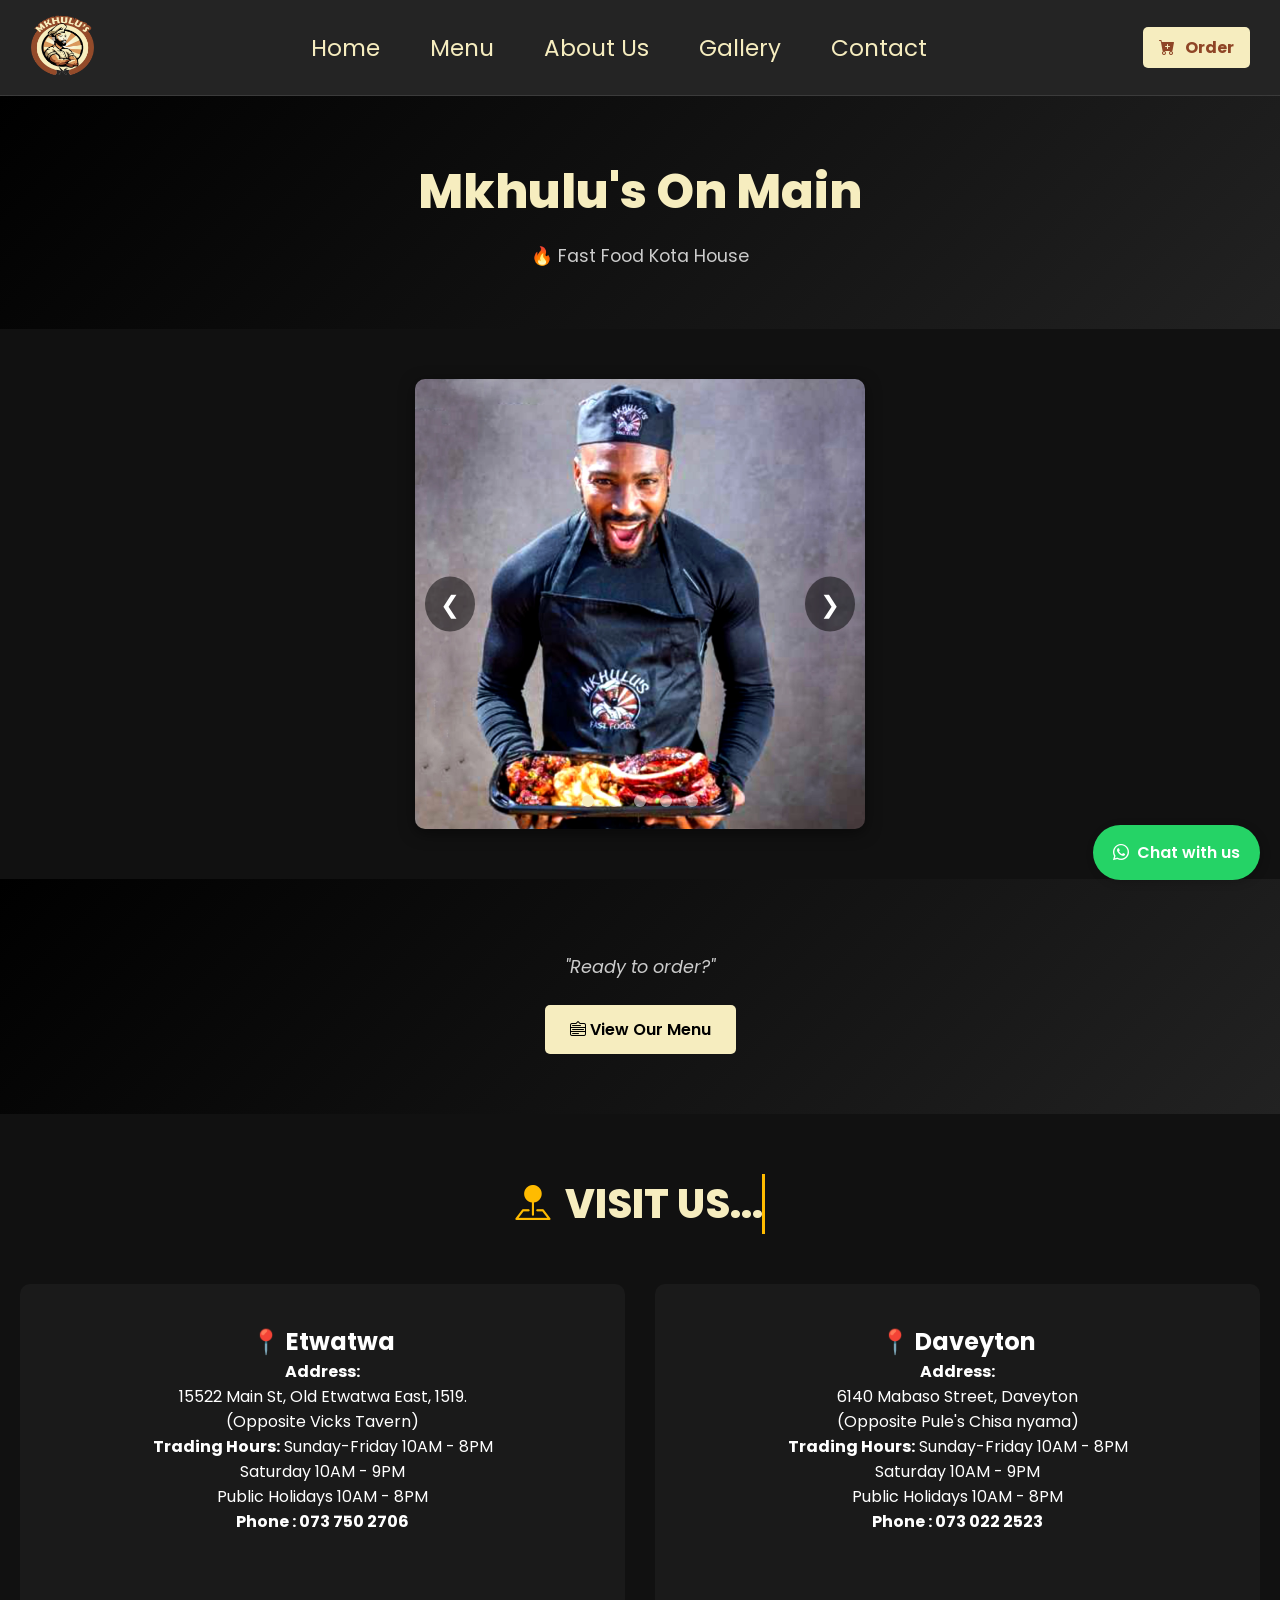
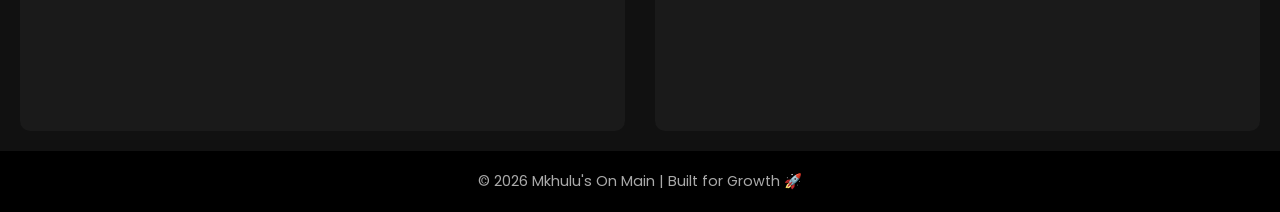
==== commit df38288d: "x" ====
--- a/index.html
+++ b/index.html
@@ -89,10 +89,8 @@
             <h2>📍 Etwatwa</h2>
             <p class="map-link">
                 <strong>Address:</strong>
-                <a href="https://www.google.com/maps/search/?api=1&query=Opposite+Vicks+Tavern,+15522+Main+St,+Old+Etwatwa+East,+Benoni,+1519"
-                    target="_blank">
-                    15522 Main St, Old Etwatwa East, 1519.
-                </a>
+            <p>15522 Main St, Old Etwatwa East, 1519.</p>
+
             </p>
             <p>(Opposite Vicks Tavern)</p>
 
@@ -113,9 +111,7 @@
             <h2>📍 Daveyton</h2>
             <p class="map-link">
                 <strong>Address:</strong>
-                <a href="https://maps.app.goo.gl/sneJCMgB36VChfYU7" target="_blank">
-                    6140 Mabaso Street, Daveyton
-                </a>
+            <p>6140 Mabaso Street, Daveyton</p>
             </p>
 
             <p>(Opposite Pule's Chisa nyama)</p>
--- a/styles.css
+++ b/styles.css
@@ -359,11 +359,13 @@
 
 
 /* -------------------- Locations -------------------- */
+/* Prevent horizontal scroll during animation */
 .locations {
     display: grid;
     grid-template-columns: repeat(2, 1fr);
     gap: 30px;
     padding: 20px;
+    overflow-x: hidden;
 }
 
 .info {
@@ -371,20 +373,33 @@
     padding: 40px 20px;
     text-align: center;
     border-radius: 10px;
-}
-
-.info p {
-    margin: 8px 0;
-}
-
-.map-link a {
-    font-size: 16px;
-    color: #ffffff;
-    text-decoration: none;
-}
-
-.map-link a:hover {
-    text-decoration: underline;
+
+    /* Animation Base State */
+    opacity: 0;
+    transition: all 1s ease-out;
+}
+
+/* Left side starts off-screen to the left */
+.info:nth-child(1) {
+    transform: translateX(-50px);
+}
+
+/* Right side starts off-screen to the right */
+.info:nth-child(2) {
+    transform: translateX(50px);
+}
+
+/* The class we will add via JavaScript */
+.info.appear {
+    opacity: 1;
+    transform: translateX(0);
+}
+
+/* Mobile fix: Stack vertically and reduce movement */
+@media (max-width: 768px) {
+    .locations {
+        grid-template-columns: 1fr;
+    }
 }
 
 /* -------------------- Cards -------------------- */
@@ -912,4 +927,38 @@
         transform: translateY(-2px);
         box-shadow: 0 10px 20px rgba(0, 0, 0, 0.15);
     }
+}
+
+const observerOptions= {
+    threshold: 0.2 // Trigger when 20% of the element is visible
+}
+
+;
+
+/* Base style for both boxes */
+.info {
+    background: #1a1a1a;
+    padding: 40px 20px;
+    text-align: center;
+    border-radius: 10px;
+    opacity: 0;
+    /* transition: property duration timing-function delay */
+    transition: transform 0.8s ease-out, opacity 0.8s ease-out;
+}
+
+/* LEFT BOX: Starts from the left */
+.info:nth-child(1) {
+    transform: translateX(-100px);
+}
+
+/* RIGHT BOX: Starts from the right + 0.2s delay */
+.info:nth-child(2) {
+    transform: translateX(100px);
+    transition-delay: 0.2s;
+}
+
+/* FINAL STATE: Triggered by JavaScript */
+.info.appear {
+    opacity: 1;
+    transform: translateX(0);
 }
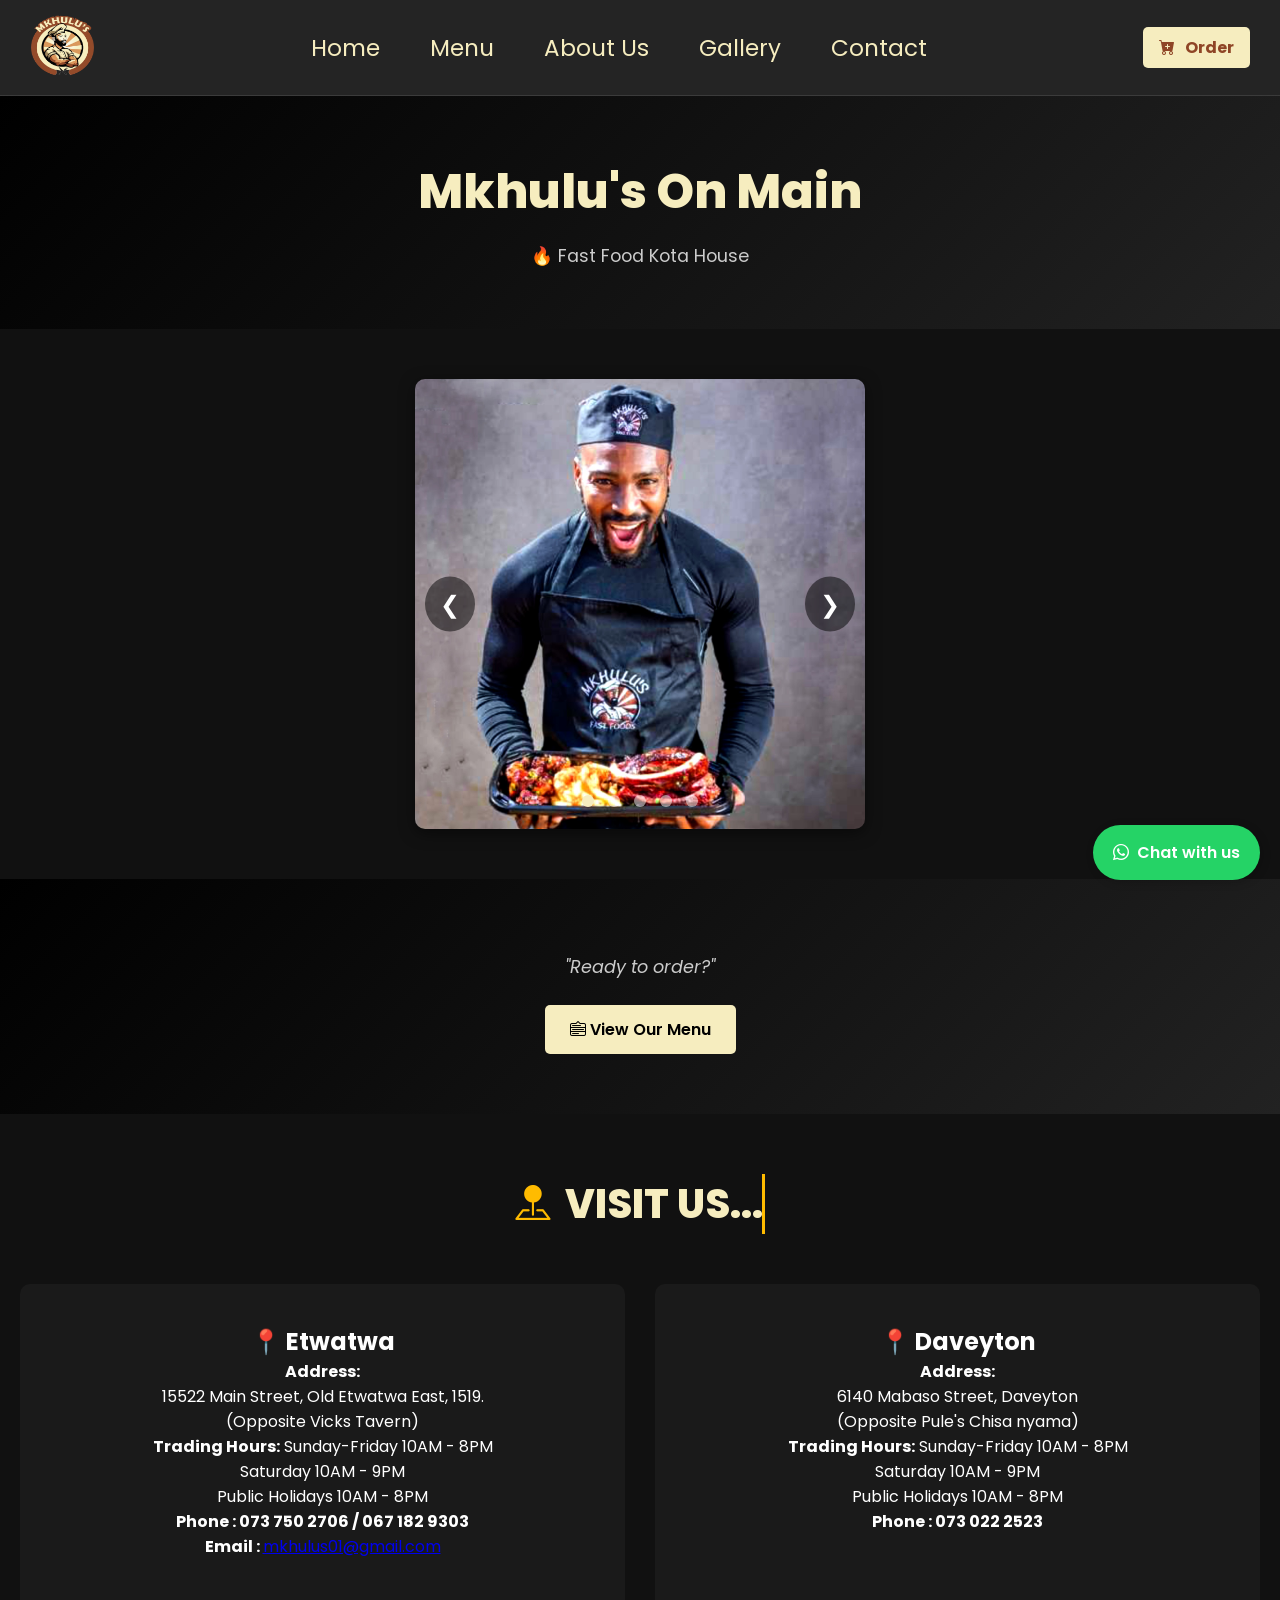
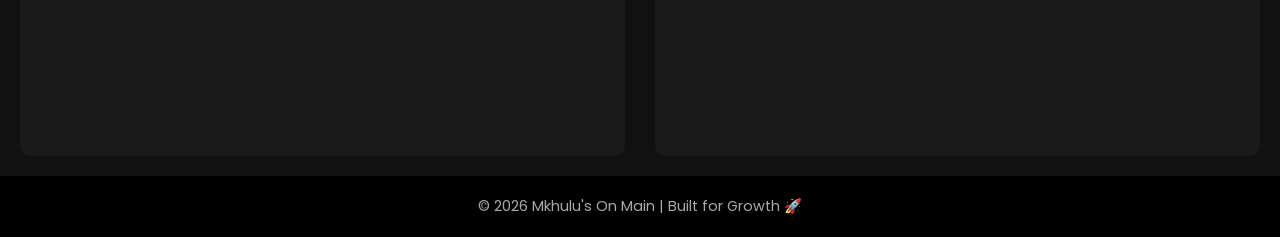
==== commit 5225f9b8: "." ====
--- a/index.html
+++ b/index.html
@@ -89,7 +89,7 @@
             <h2>📍 Etwatwa</h2>
             <p class="map-link">
                 <strong>Address:</strong>
-            <p>15522 Main St, Old Etwatwa East, 1519.</p>
+            <p>15522 Main Street, Old Etwatwa East, 1519.</p>
 
             </p>
             <p>(Opposite Vicks Tavern)</p>
@@ -98,7 +98,10 @@
             <P>Saturday 10AM - 9PM</P>
             <P>Public Holidays 10AM - 8PM</P>
             <p><strong>Phone : </strong>
-                <a href="tel:+277375027063"> 073 750 2706</a>
+                <a href="tel:+277375027063"> 073 750 2706 / 067 182 9303</a>
+            </p>
+            <p><strong>Email : </strong>
+                <a href="email:mkhulus01@gmail.com">mkhulus01@gmail.com</a>
             </p>
             <iframe
                 src="https://www.google.com/maps?q=Opposite+Vicks+Tavern,+15522+Main+St,+Old+Etwatwa+East,+Benoni,+1519&output=embed"
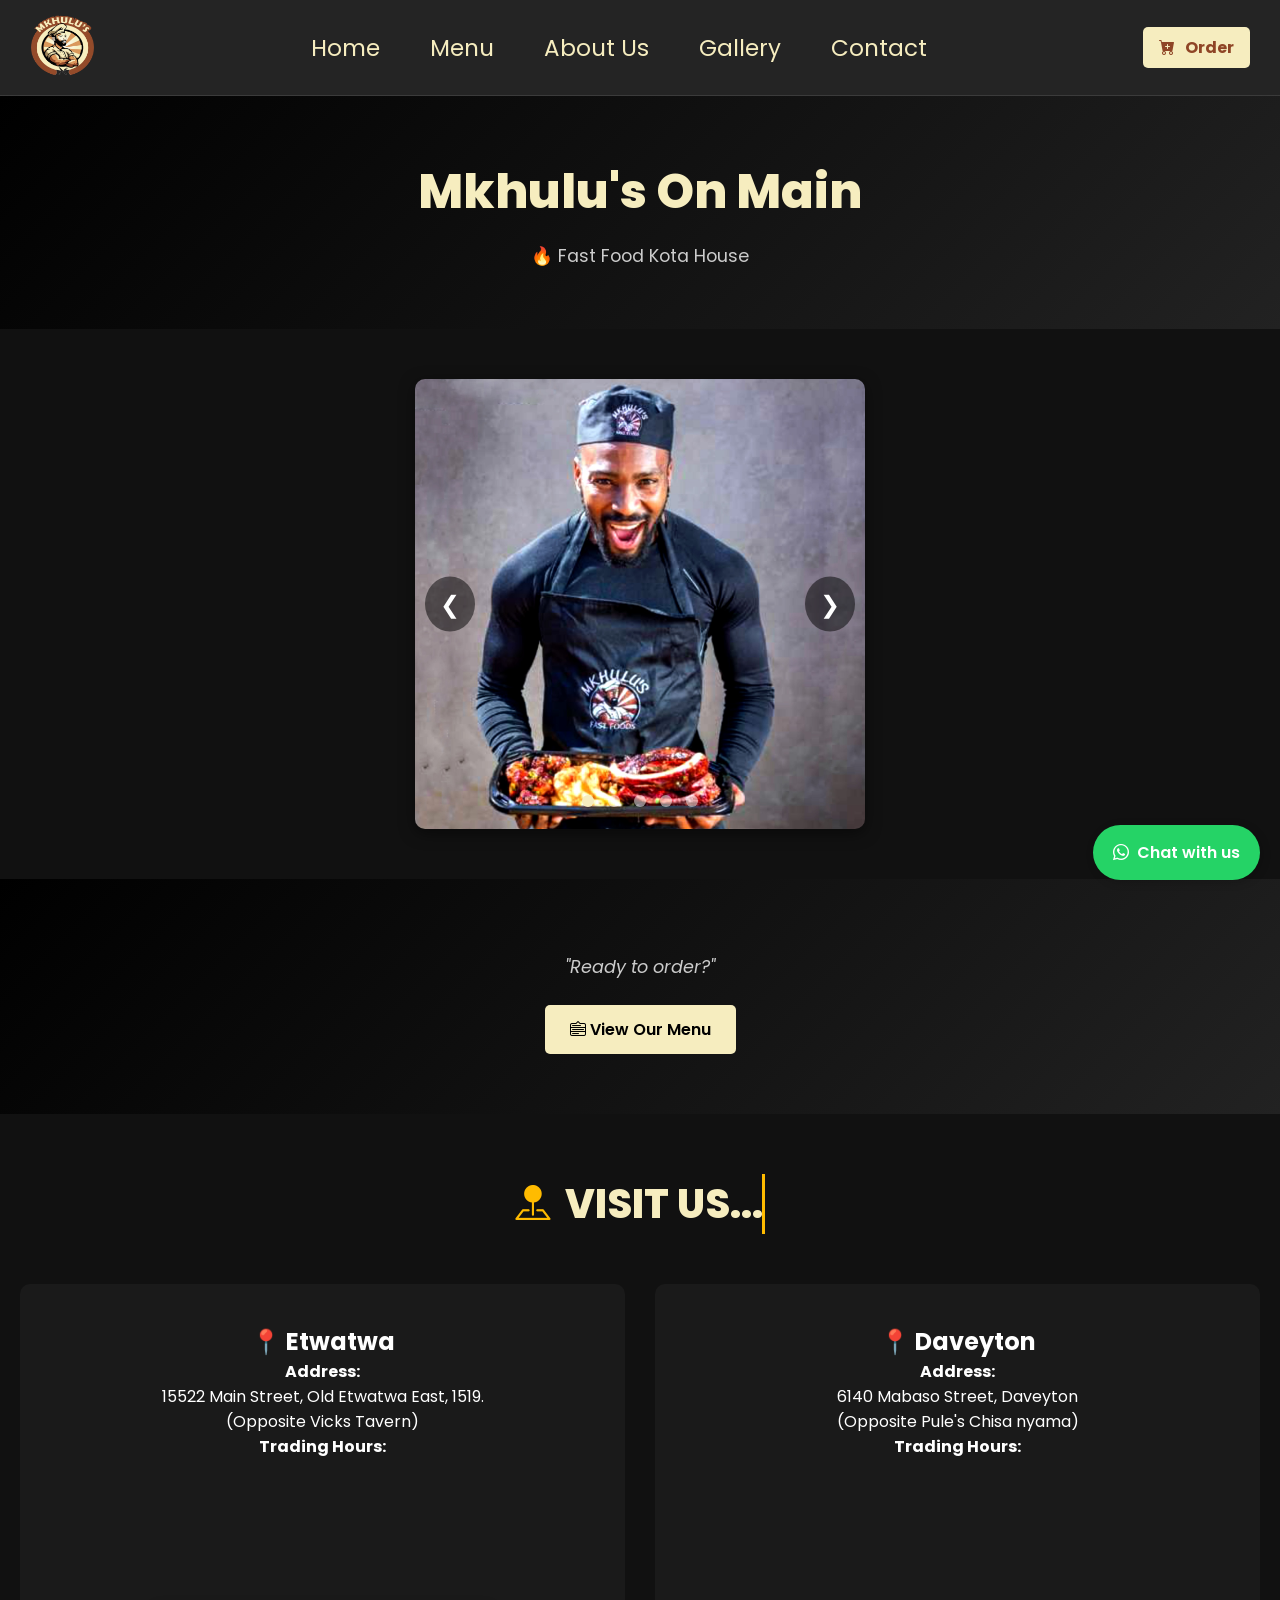
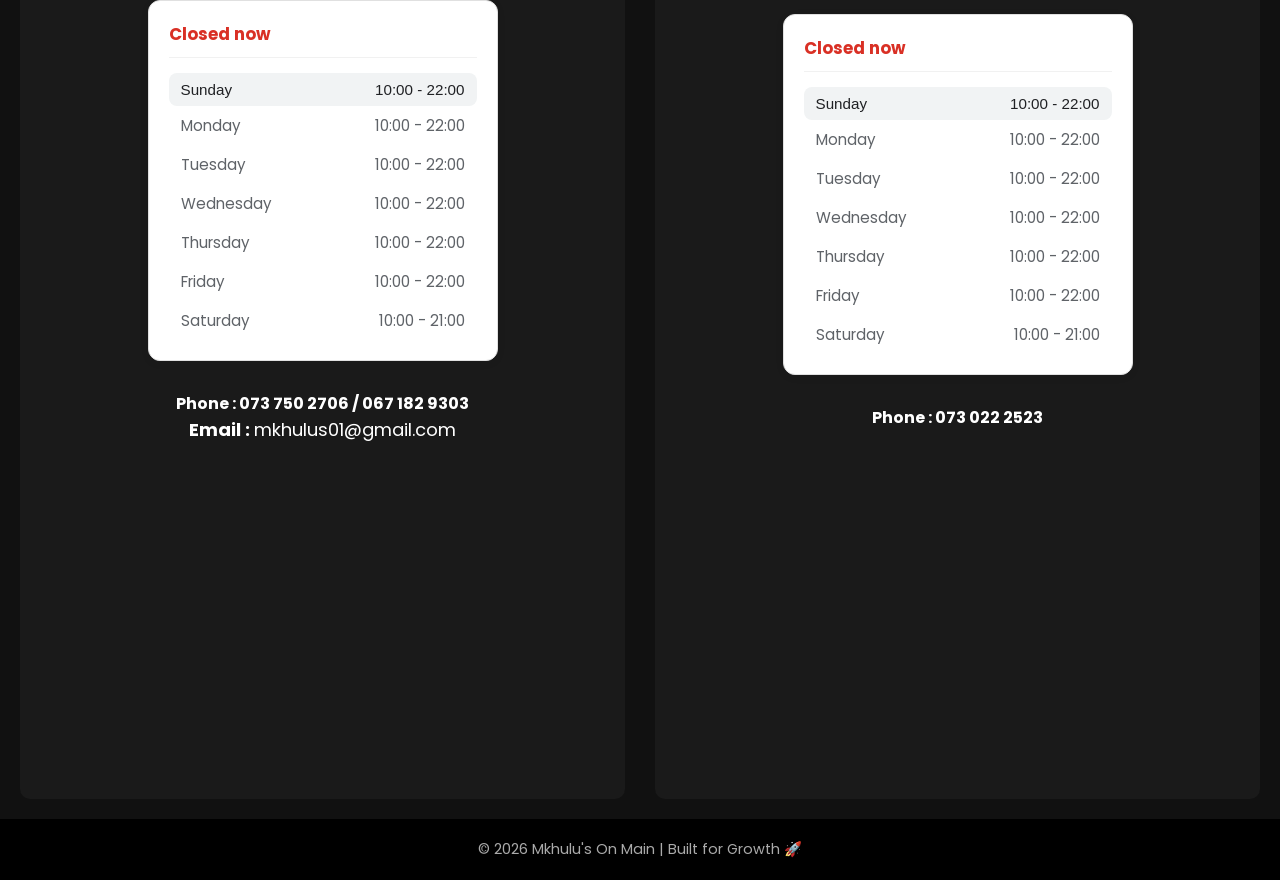
==== commit f16b597f: "." ====
--- a/index.html
+++ b/index.html
@@ -94,19 +94,46 @@
             </p>
             <p>(Opposite Vicks Tavern)</p>
 
-            <p><strong>Trading Hours:</strong> Sunday-Friday 10AM - 8PM</p>
-            <P>Saturday 10AM - 9PM</P>
-            <P>Public Holidays 10AM - 8PM</P>
-            <p><strong>Phone : </strong>
-                <a href="tel:+277375027063"> 073 750 2706 / 067 182 9303</a>
-            </p>
-            <p><strong>Email : </strong>
-                <a href="email:mkhulus01@gmail.com">mkhulus01@gmail.com</a>
-            </p>
-            <iframe
-                src="https://www.google.com/maps?q=Opposite+Vicks+Tavern,+15522+Main+St,+Old+Etwatwa+East,+Benoni,+1519&output=embed"
-                width="250" height="150" style="border:0; border-radius:8px;" loading="lazy">
-            </iframe>
+            <p><strong>Trading Hours:</strong> </p>
+            <div class="page-wrapper">
+
+                <div class="store-container">
+                    <h3 class="store-name"></h3>
+                    <div class="status-header">
+                        <span class="status-label">Checking...</span>
+                        <span class="header-time">--:-- - --:--</span>
+                    </div>
+                    <div class="trading-hours-list">
+                        <div class="day-row" data-day="0"><span>Sunday</span> <span class="hours">10:00 - 22:00</span>
+                        </div>
+                        <div class="day-row" data-day="1"><span>Monday</span> <span class="hours">10:00 - 22:00</span>
+                        </div>
+                        <div class="day-row" data-day="2"><span>Tuesday</span> <span class="hours">10:00 - 22:00</span>
+                        </div>
+                        <div class="day-row" data-day="3"><span>Wednesday</span> <span class="hours">10:00 -
+                                22:00</span></div>
+                        <div class="day-row" data-day="4"><span>Thursday</span> <span class="hours">10:00 - 22:00</span>
+                        </div>
+                        <div class="day-row" data-day="5"><span>Friday</span> <span class="hours">10:00 - 22:00</span>
+                        </div>
+                        <div class="day-row" data-day="6"><span>Saturday</span> <span class="hours">10:00 - 21:00</span>
+                        </div>
+                    </div>
+                </div>
+                <p><strong>Phone : </strong>
+                    <a href="tel:+277375027063"> 073 750 2706 / 067 182 9303</a>
+                </p>
+                <p style="color: #ffffff; font-family: sans-serif; font-size: 18px;">
+                    <strong>Email : </strong>
+                    <a href="mailto:mkhulus01@gmail.com" style="color: inherit; text-decoration: none;">
+                        mkhulus01@gmail.com
+                    </a>
+                </p>
+                <br>
+                <iframe
+                    src="https://www.google.com/maps?q=Opposite+Vicks+Tavern,+15522+Main+St,+Old+Etwatwa+East,+Benoni,+1519&output=embed"
+                    width="250" height="150" style="border:0; border-radius:8px;" loading="lazy">
+                </iframe>
 
         </section>
 
@@ -118,17 +145,41 @@
             </p>
 
             <p>(Opposite Pule's Chisa nyama)</p>
-            <p><strong>Trading Hours:</strong> Sunday-Friday 10AM - 8PM</p>
-            <P>Saturday 10AM - 9PM</P>
-            <P>Public Holidays 10AM - 8PM</P>
-            <p><strong>Phone : </strong>
-                <a href="tel:+27730222523"> 073 022 2523</a>
-            </p>
-            <iframe
-                src="https://www.google.com/maps/embed?pb=!1m18!1m12!1m3!1d895.4417477886059!2d28.4254362!3d-26.1391393!2m3!1f0!2f0!3f0!3m2!1i1024!2i768!4f13.1!3m3!1m2!1s0x1e953bc780aaadab%3A0x60df3e2e0fc5ef52!2s6142%20Mocke%20St%2C%20Daveyton%2C%20Benoni%2C%201507!5e0!3m2!1sen!2sza!4v1771265804781!5m2!1sen!2sza"
-                width="250" height="150" style="border:0; border-radius:8px;" allowfullscreen="" loading="lazy"
-                referrerpolicy="no-referrer-when-downgrade">
-            </iframe>
+            <p><strong>Trading Hours:</strong></p>
+            <div class="page-wrapper">
+
+                <div class="store-container">
+                    <h3 class="store-name"></h3>
+                    <div class="status-header">
+                        <span class="status-label">Checking...</span>
+                        <span class="header-time">--:-- - --:--</span>
+                    </div>
+                    <div class="trading-hours-list">
+                        <div class="day-row" data-day="0"><span>Sunday</span> <span class="hours">10:00 - 22:00</span>
+                        </div>
+                        <div class="day-row" data-day="1"><span>Monday</span> <span class="hours">10:00 - 22:00</span>
+                        </div>
+                        <div class="day-row" data-day="2"><span>Tuesday</span> <span class="hours">10:00 - 22:00</span>
+                        </div>
+                        <div class="day-row" data-day="3"><span>Wednesday</span> <span class="hours">10:00 -
+                                22:00</span></div>
+                        <div class="day-row" data-day="4"><span>Thursday</span> <span class="hours">10:00 - 22:00</span>
+                        </div>
+                        <div class="day-row" data-day="5"><span>Friday</span> <span class="hours">10:00 - 22:00</span>
+                        </div>
+                        <div class="day-row" data-day="6"><span>Saturday</span> <span class="hours">10:00 - 21:00</span>
+                        </div>
+                    </div>
+                </div>
+                <p><strong>Phone : </strong>
+                    <a href="tel:+27730222523"> 073 022 2523</a>
+                </p>
+                <br>
+                <iframe
+                    src="https://www.google.com/maps/embed?pb=!1m18!1m12!1m3!1d895.4417477886059!2d28.4254362!3d-26.1391393!2m3!1f0!2f0!3f0!3m2!1i1024!2i768!4f13.1!3m3!1m2!1s0x1e953bc780aaadab%3A0x60df3e2e0fc5ef52!2s6142%20Mocke%20St%2C%20Daveyton%2C%20Benoni%2C%201507!5e0!3m2!1sen!2sza!4v1771265804781!5m2!1sen!2sza"
+                    width="250" height="150" style="border:0; border-radius:8px;" allowfullscreen="" loading="lazy"
+                    referrerpolicy="no-referrer-when-downgrade">
+                </iframe>
 
 
         </section>
--- a/styles.css
+++ b/styles.css
@@ -400,6 +400,67 @@
     .locations {
         grid-template-columns: 1fr;
     }
+}
+
+/* Wrapper to center everything on the page */
+.page-wrapper {
+    display: flex;
+    flex-direction: column;
+    /* Stack stores vertically */
+    align-items: center;
+    /* Center horizontally */
+    justify-content: center;
+    min-height: 100vh;
+    /* Full screen height */
+
+    padding: 20px;
+}
+
+.store-container {
+    font-family: 'Segoe UI', Tahoma, sans-serif;
+    width: 100%;
+    max-width: 350px;
+    /* Keeps the box a professional size */
+    margin-bottom: 30px;
+    padding: 20px;
+    background-color: #ffffff;
+    border: 1px solid #e0e0e0;
+    border-radius: 12px;
+    box-shadow: 0 2px 10px rgba(0, 0, 0, 0.05);
+    /* Optional: subtle shadow */
+}
+
+.store-name {
+    text-align: center;
+    margin-top: 0;
+    color: #202124;
+    font-size: 1.25em;
+}
+
+.status-header {
+    display: flex;
+    justify-content: space-between;
+    font-weight: bold;
+    font-size: 1.05em;
+    margin-bottom: 15px;
+    border-bottom: 1px solid #f1f1f1;
+    padding-bottom: 10px;
+}
+
+.day-row {
+    display: flex;
+    justify-content: space-between;
+    padding: 8px 12px;
+    border-radius: 8px;
+    color: #5f6368;
+    font-size: 0.95em;
+}
+
+/* The "Lighter" Highlight for the current day */
+.current-day-highlight {
+    background-color: #f1f3f4;
+    color: #202124 !important;
+    font-weight: 500;
 }
 
 /* -------------------- Cards -------------------- */
